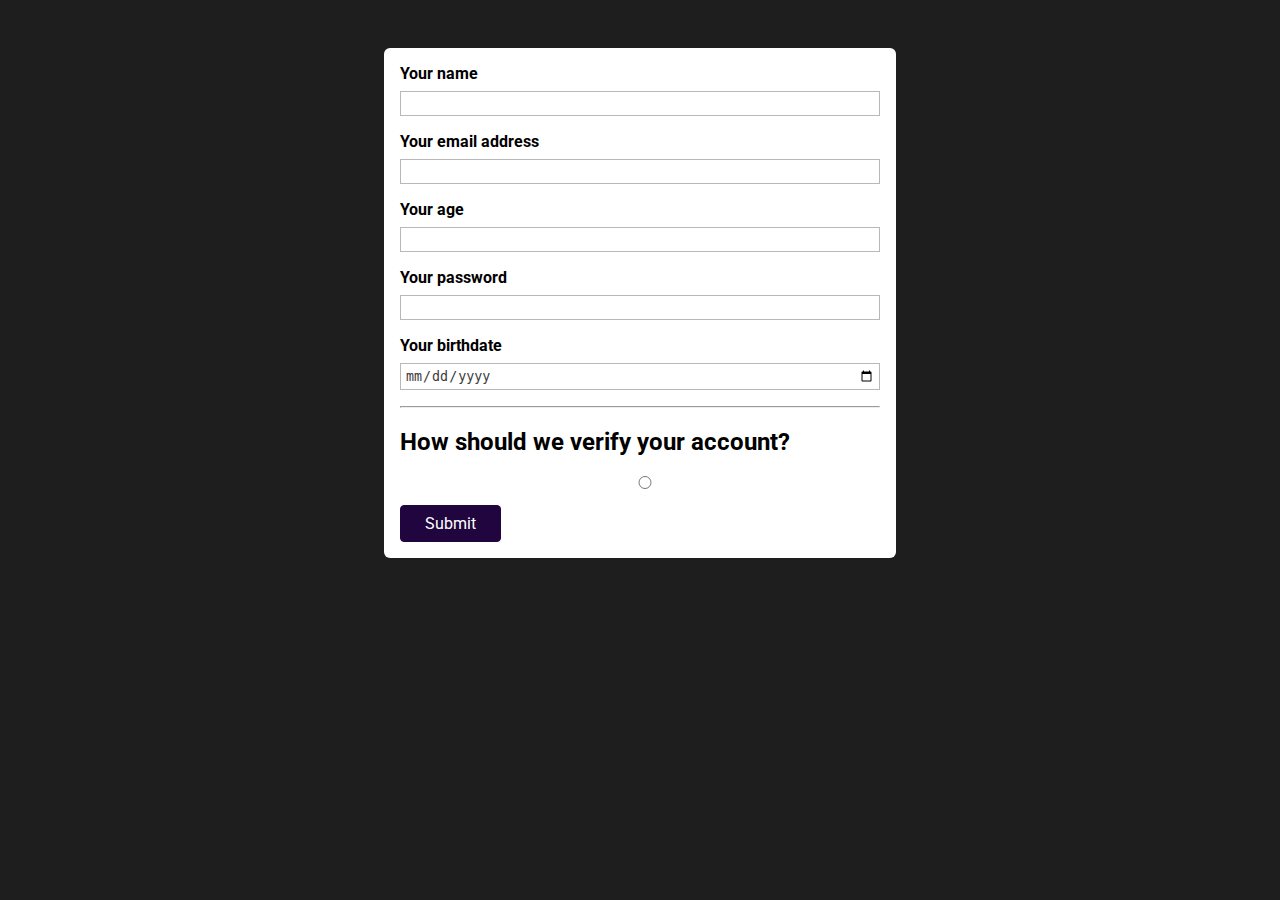
==== index.html @ ddf66bd4 "learn about form" ====
<html lang="ko">
  <head>
    <meta charset="UTF-8" />
    <meta name="viewport" content="width=device-width, initial-scale=1.0" />
    <title>HTML Forms</title>
    <link rel="stylesheet" href="styles.css" />
    <link rel="preconnect" href="https://fonts.googleapis.com" />
    <link rel="preconnect" href="https://fonts.gstatic.com" crossorigin />
    <link
      href="https://fonts.googleapis.com/css2?family=Roboto&display=swap"
      rel="stylesheet"
    />
  </head>
  <body>
    <form action="/" method="get">
      <label for="username">Your name</label>
      <input type="text" name="user-name" id="username" />
      <label for="useremail">Your email address</label>
      <input type="email" name="user-email" id="useremail" />
      <label for="userage">Your age</label>
      <input type="number" step="1" name="user-age" id="userage" />
      <label for="userpassword">Your password</label>
      <input type="password" name="user-password" id="userpassword" />
      <label for="birthdate">Your birthdate</label>
      <input type="date" name="birth-date" id="birthdate" />
      <hr />
      <h2>How should we verify your account?</h2>
      <input type="radio" name="" id="">
      <button>Submit</button>
    </form>
  </body>
</html>
---- styles.css ----
body {
  background-color: rgb(30, 30, 30);
  font-family: 'Roboto', sans-serif;
}

form {
    width: 30rem;
    margin: 3rem auto;
    background-color: white;
    padding: 1rem;
    border-radius: 6px;

}

label {
    margin-bottom: 0.5rem;
    display: block;
    font-weight: bold;
}

input {
  width: 100%;
  display: block;
  margin-bottom: 1rem;
  box-sizing: border-box;
  border: 1px solid rgb(184, 184, 184);
  padding: 0.25rem;
  color: rgb(61, 58, 58);
}

input:focus {
    background-color: rgb(219, 190, 253);
    color: rgb(32, 5, 63);
    border-color: rgb(32, 5, 63);
}

button {
    display: block;
    font: inherit;
    font-weight:normal;
    background-color: rgb(32, 5, 63);
    color: white;
    border: 1px solid rgb(32, 5, 63);
    padding: 0.5rem 1.5rem;
    border-radius: 4px;
    cursor: pointer;
}

button:hover {
    background-color: rgb(52, 14, 95);
    border-color: rgb(52, 14, 95);
}
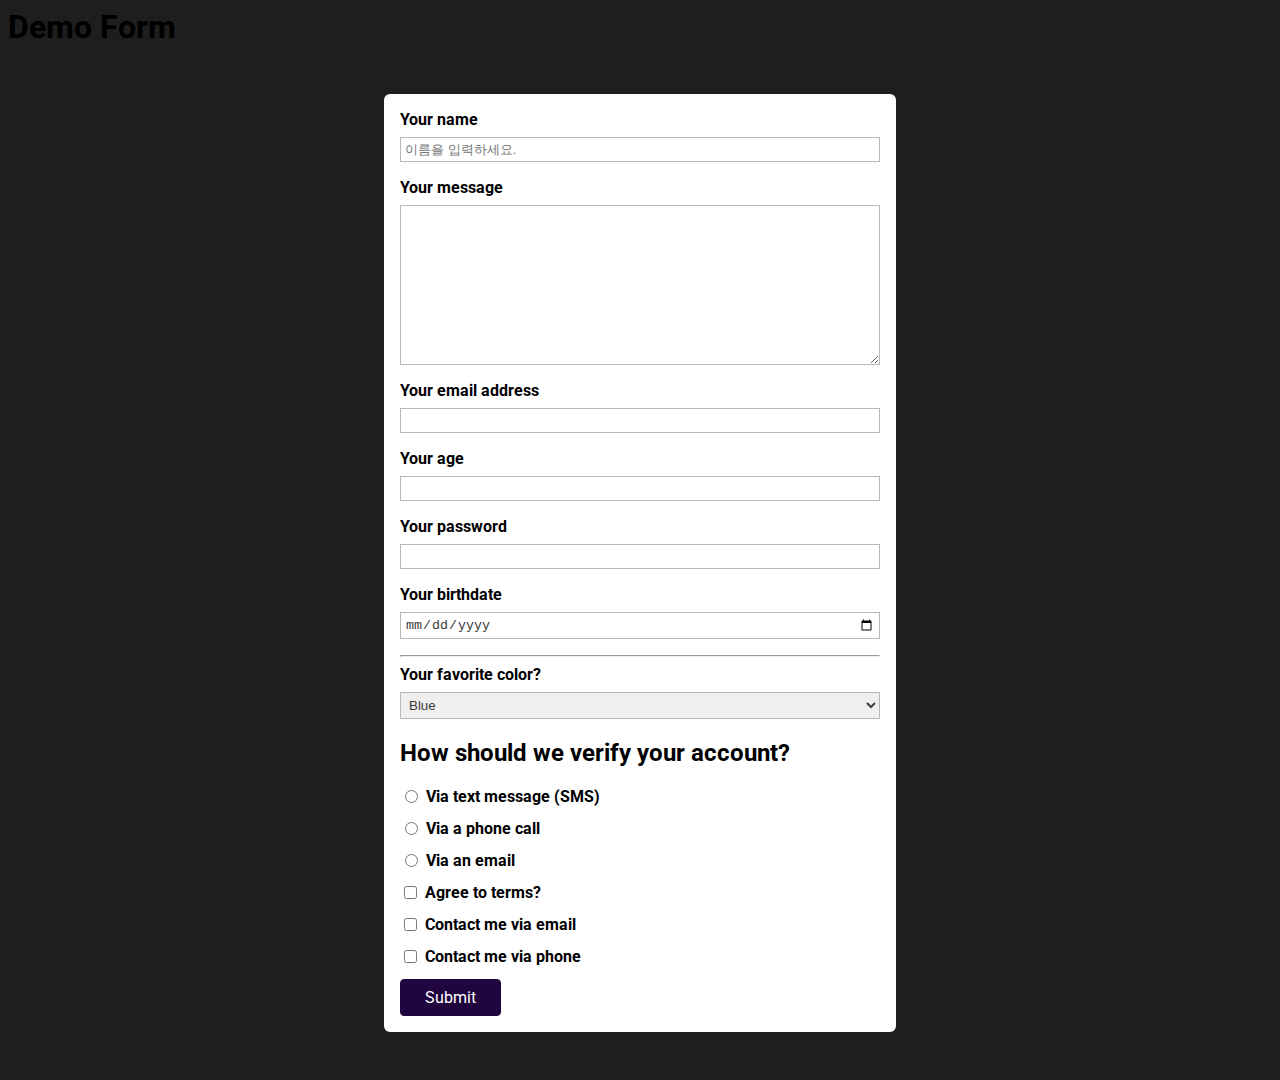
==== commit 89a21991: "learn about form" ====
--- a/index.html
+++ b/index.html
@@ -12,21 +12,88 @@
     />
   </head>
   <body>
-    <form action="/" method="get">
-      <label for="username">Your name</label>
-      <input type="text" name="user-name" id="username" />
-      <label for="useremail">Your email address</label>
-      <input type="email" name="user-email" id="useremail" />
-      <label for="userage">Your age</label>
-      <input type="number" step="1" name="user-age" id="userage" />
-      <label for="userpassword">Your password</label>
-      <input type="password" name="user-password" id="userpassword" />
-      <label for="birthdate">Your birthdate</label>
-      <input type="date" name="birth-date" id="birthdate" />
-      <hr />
-      <h2>How should we verify your account?</h2>
-      <input type="radio" name="" id="">
-      <button>Submit</button>
-    </form>
+    <header>
+      <h1>Demo Form</h1>
+    </header>
+    <main>
+      <form action="/" method="get">
+        <label for="username">Your name</label>
+        <input
+          type="text"
+          name="user-name"
+          id="username"
+          placeholder="이름을 입력하세요."
+        />
+
+        <label for="usermessage">Your message</label>
+        <textarea
+          name="user-message"
+          id="usermessage"
+          cols="30"
+          rows="10"
+        ></textarea>
+
+        <label for="useremail">Your email address</label>
+        <input type="email" name="user-email" id="useremail" />
+        <label for="userage">Your age</label>
+        <input type="number" step="1" name="user-age" id="userage" />
+        <label for="userpassword">Your password</label>
+        <input type="password" name="user-password" id="userpassword" />
+        <label for="birthdate">Your birthdate</label>
+        <input type="date" name="birth-date" id="birthdate" />
+        <hr />
+        <label for="favorite-color">Your favorite color?</label>
+        <select name="favorite-color-name" id="favorite-color">
+          <option value="blue">Blue</option>
+          <option value="black">Black</option>
+          <option value="red">Red</option>
+        </select>
+        <h2>How should we verify your account?</h2>
+        <div class="form-control-inline">
+          <input
+            type="radio"
+            name="verify"
+            id="verify-text-message"
+            value="text-message"
+          />
+          <label for="verify-text-message">Via text message (SMS)</label>
+        </div>
+        <div class="form-control-inline">
+          <input type="radio" name="verify" id="verify-phone" value="phone" />
+          <label for="verify-phone">Via a phone call</label>
+        </div>
+        <div class="form-control-inline">
+          <input type="radio" name="verify" id="verify-email" value="email" />
+          <label for="verify-email">Via an email</label>
+        </div>
+
+        <div class="form-control-inline">
+          <input type="checkbox" name="terms" id="agree-terms" />
+          <label for="agree-terms">Agree to terms?</label>
+        </div>
+
+        <div class="form-control-inline">
+          <input
+            type="checkbox"
+            name="contact"
+            id="contact-email"
+            value="email"
+          />
+          <label for="contact-email">Contact me via email</label>
+        </div>
+
+        <div class="form-control-inline">
+          <input
+            type="checkbox"
+            name="contact"
+            id="contact-phone"
+            value="phone"
+          />
+          <label for="contact-phone">Contact me via phone</label>
+        </div>
+
+        <button>Submit</button>
+      </form>
+    </main>
   </body>
 </html>
--- a/styles.css
+++ b/styles.css
@@ -1,24 +1,25 @@
 body {
   background-color: rgb(30, 30, 30);
-  font-family: 'Roboto', sans-serif;
+  font-family: "Roboto", sans-serif;
 }
 
 form {
-    width: 30rem;
-    margin: 3rem auto;
-    background-color: white;
-    padding: 1rem;
-    border-radius: 6px;
-
+  width: 30rem;
+  margin: 3rem auto;
+  background-color: white;
+  padding: 1rem;
+  border-radius: 6px;
 }
 
 label {
-    margin-bottom: 0.5rem;
-    display: block;
-    font-weight: bold;
+  margin-bottom: 0.5rem;
+  display: block;
+  font-weight: bold;
 }
 
-input {
+input, 
+textarea,
+select {
   width: 100%;
   display: block;
   margin-bottom: 1rem;
@@ -28,25 +29,35 @@
   color: rgb(61, 58, 58);
 }
 
-input:focus {
-    background-color: rgb(219, 190, 253);
-    color: rgb(32, 5, 63);
-    border-color: rgb(32, 5, 63);
+input:focus,
+textarea:focus {
+  background-color: rgb(219, 190, 253);
+  color: rgb(32, 5, 63);
+  border-color: rgb(32, 5, 63);
 }
 
 button {
-    display: block;
-    font: inherit;
-    font-weight:normal;
-    background-color: rgb(32, 5, 63);
-    color: white;
-    border: 1px solid rgb(32, 5, 63);
-    padding: 0.5rem 1.5rem;
-    border-radius: 4px;
-    cursor: pointer;
+  display: block;
+  font: inherit;
+  font-weight: normal;
+  background-color: rgb(32, 5, 63);
+  color: white;
+  border: 1px solid rgb(32, 5, 63);
+  padding: 0.5rem 1.5rem;
+  border-radius: 4px;
+  cursor: pointer;
 }
 
 button:hover {
-    background-color: rgb(52, 14, 95);
-    border-color: rgb(52, 14, 95);
-}+  background-color: rgb(52, 14, 95);
+  border-color: rgb(52, 14, 95);
+}
+
+.form-control-inline {
+  display: flex;
+}
+
+.form-control-inline input {
+  width: auto;
+  margin-right: 0.5rem;
+}
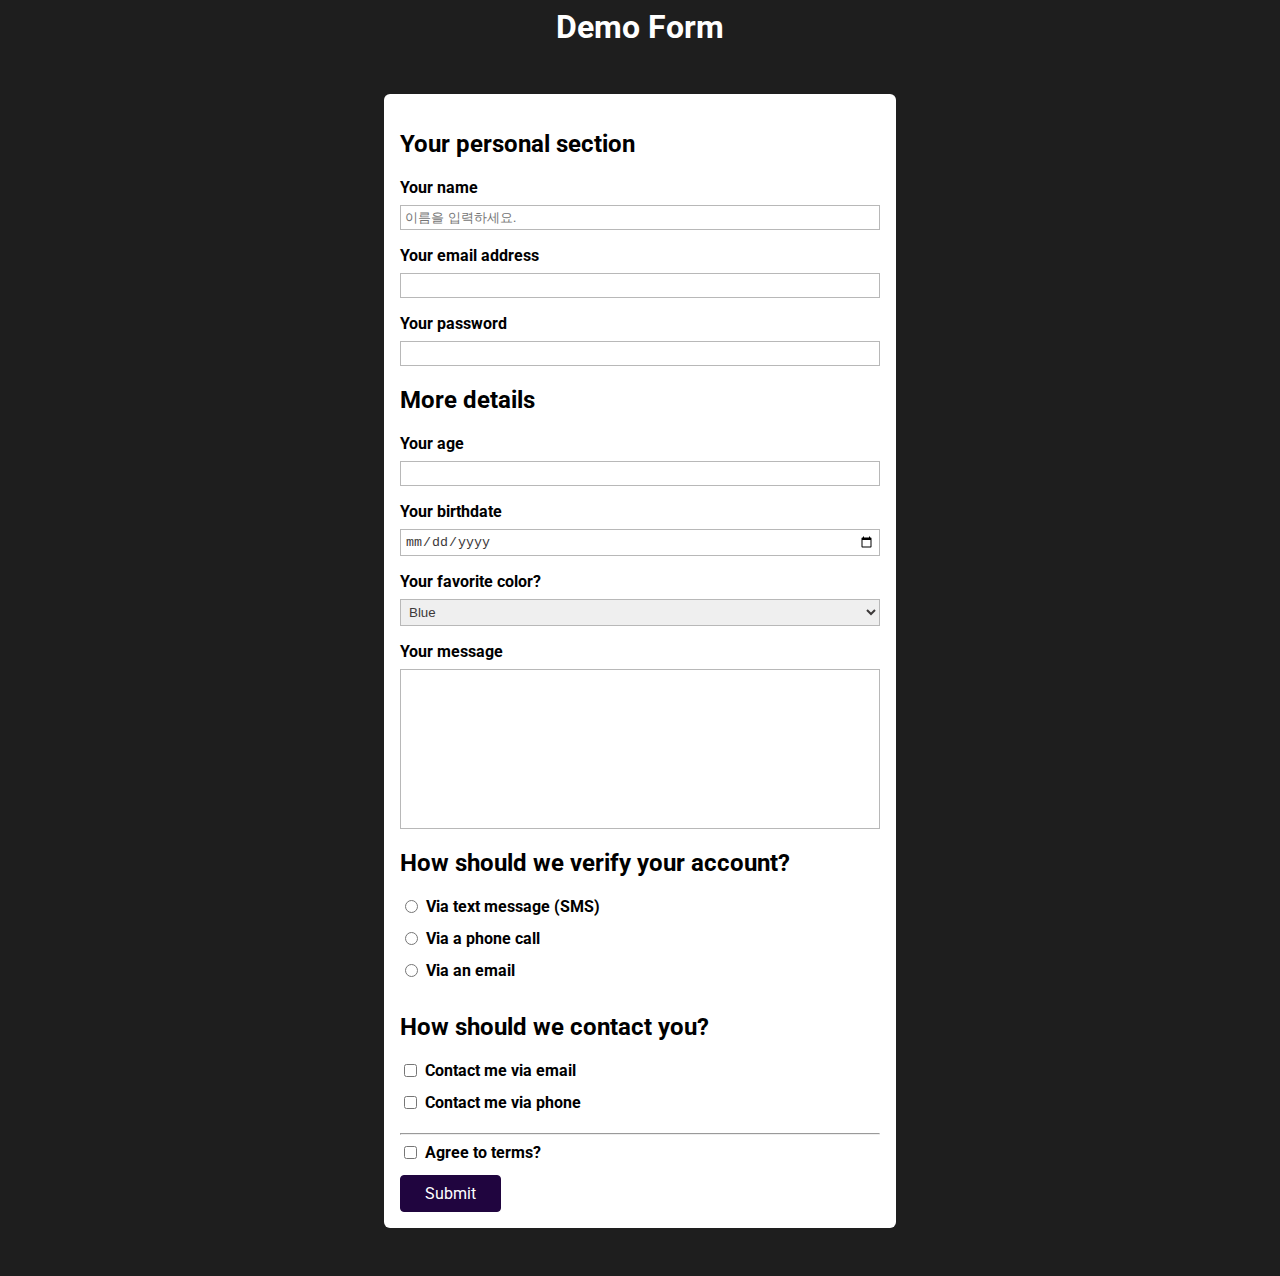
==== commit 9bc96a3e: "complete index page and init challenge" ====
--- a/index.html
+++ b/index.html
@@ -17,82 +17,142 @@
     </header>
     <main>
       <form action="/" method="get">
-        <label for="username">Your name</label>
-        <input
-          type="text"
-          name="user-name"
-          id="username"
-          placeholder="이름을 입력하세요."
-        />
+        <section>
+          <h2>Your personal section</h2>
+          <ul>
+            <li>
+              <label for="username">Your name</label>
+              <input
+                type="text"
+                name="user-name"
+                id="username"
+                placeholder="이름을 입력하세요."
+                required
+              />
+            </li>
+            <li>
+              <label for="useremail">Your email address</label>
+              <input type="email" name="user-email" id="useremail" />
+            </li>
+            <li>
+              <label for="userpassword">Your password</label>
+              <input
+                type="password"
+                name="user-password"
+                id="userpassword"
+                required
+                minlength="7"
+              />
+            </li>
+          </ul>
+        </section>
 
-        <label for="usermessage">Your message</label>
-        <textarea
-          name="user-message"
-          id="usermessage"
-          cols="30"
-          rows="10"
-        ></textarea>
+        <section>
+          <h2>More details</h2>
+          <ul>
+            <li>
+              <label for="userage">Your age</label>
+              <input type="number" step="1" name="user-age" id="userage" required min="18"/>
+            </li>
+            <li>
+              <label for="birthdate">Your birthdate</label>
+              <input type="date" name="birth-date" id="birthdate" required min="1921-01-01"/>
+            </li>
 
-        <label for="useremail">Your email address</label>
-        <input type="email" name="user-email" id="useremail" />
-        <label for="userage">Your age</label>
-        <input type="number" step="1" name="user-age" id="userage" />
-        <label for="userpassword">Your password</label>
-        <input type="password" name="user-password" id="userpassword" />
-        <label for="birthdate">Your birthdate</label>
-        <input type="date" name="birth-date" id="birthdate" />
+            <li>
+              <label for="favorite-color">Your favorite color?</label>
+              <select name="favorite-color-name" id="favorite-color">
+                <option value="blue">Blue</option>
+                <option value="black">Black</option>
+                <option value="red">Red</option>
+              </select>
+            </li>
+          </ul>
+        </section>
+        <section>
+          <label for="usermessage">Your message</label>
+          <textarea
+            name="user-message"
+            id="usermessage"
+            cols="30"
+            rows="10"
+          ></textarea>
+        </section>
+
+        <section>
+          <h2>How should we verify your account?</h2>
+          <ul>
+            <li class="form-control-inline">
+              <input
+                type="radio"
+                name="verify"
+                id="verify-text-message"
+                value="text-message"
+                required
+              />
+              <label for="verify-text-message">Via text message (SMS)</label>
+            </li>
+            <li class="form-control-inline">
+              <input
+                type="radio"
+                name="verify"
+                id="verify-phone"
+                value="phone"
+                required
+              />
+              <label for="verify-phone">Via a phone call</label>
+            </li>
+            <li class="form-control-inline">
+              <input
+                type="radio"
+                name="verify"
+                id="verify-email"
+                value="email"
+                required
+              />
+              <label for="verify-email">Via an email</label>
+            </li>
+          </ul>
+        </section>
+
+        <section>
+          <h2>How should we contact you?</h2>
+          <ul>
+            <li class="form-control-inline">
+              <input
+                type="checkbox"
+                name="contact"
+                id="contact-email"
+                value="email"
+              />
+              <label for="contact-email">Contact me via email</label>
+            </li>
+            <li class="form-control-inline">
+              <input
+                type="checkbox"
+                name="contact"
+                id="contact-phone"
+                value="phone"
+              />
+              <label for="contact-phone">Contact me via phone</label>
+            </li>
+          </ul>
+        </section>
+
         <hr />
-        <label for="favorite-color">Your favorite color?</label>
-        <select name="favorite-color-name" id="favorite-color">
-          <option value="blue">Blue</option>
-          <option value="black">Black</option>
-          <option value="red">Red</option>
-        </select>
-        <h2>How should we verify your account?</h2>
-        <div class="form-control-inline">
-          <input
-            type="radio"
-            name="verify"
-            id="verify-text-message"
-            value="text-message"
-          />
-          <label for="verify-text-message">Via text message (SMS)</label>
-        </div>
-        <div class="form-control-inline">
-          <input type="radio" name="verify" id="verify-phone" value="phone" />
-          <label for="verify-phone">Via a phone call</label>
-        </div>
-        <div class="form-control-inline">
-          <input type="radio" name="verify" id="verify-email" value="email" />
-          <label for="verify-email">Via an email</label>
-        </div>
 
-        <div class="form-control-inline">
-          <input type="checkbox" name="terms" id="agree-terms" />
-          <label for="agree-terms">Agree to terms?</label>
-        </div>
+        <section>
+          <ul>
+            <li class="form-control-inline">
+              <input type="checkbox" name="terms" id="agree-terms" />
+              <label for="agree-terms">Agree to terms?</label>
+            </li>
+          </ul>
+        </section>
 
-        <div class="form-control-inline">
-          <input
-            type="checkbox"
-            name="contact"
-            id="contact-email"
-            value="email"
-          />
-          <label for="contact-email">Contact me via email</label>
-        </div>
-
-        <div class="form-control-inline">
-          <input
-            type="checkbox"
-            name="contact"
-            id="contact-phone"
-            value="phone"
-          />
-          <label for="contact-phone">Contact me via phone</label>
-        </div>
-
-        <button>Submit</button>
+        <section>
+          <button type="submit">Submit</button>
+        </section>
       </form>
     </main>
   </body>
--- a/styles.css
+++ b/styles.css
@@ -1,6 +1,17 @@
 body {
   background-color: rgb(30, 30, 30);
   font-family: "Roboto", sans-serif;
+}
+
+h1 {
+    text-align: center;
+    color: white;
+}
+
+ul {
+    list-style: none;
+    margin: 0;
+    padding: 0;
 }
 
 form {
@@ -27,6 +38,10 @@
   border: 1px solid rgb(184, 184, 184);
   padding: 0.25rem;
   color: rgb(61, 58, 58);
+}
+
+textarea {
+    resize: none;
 }
 
 input:focus,
